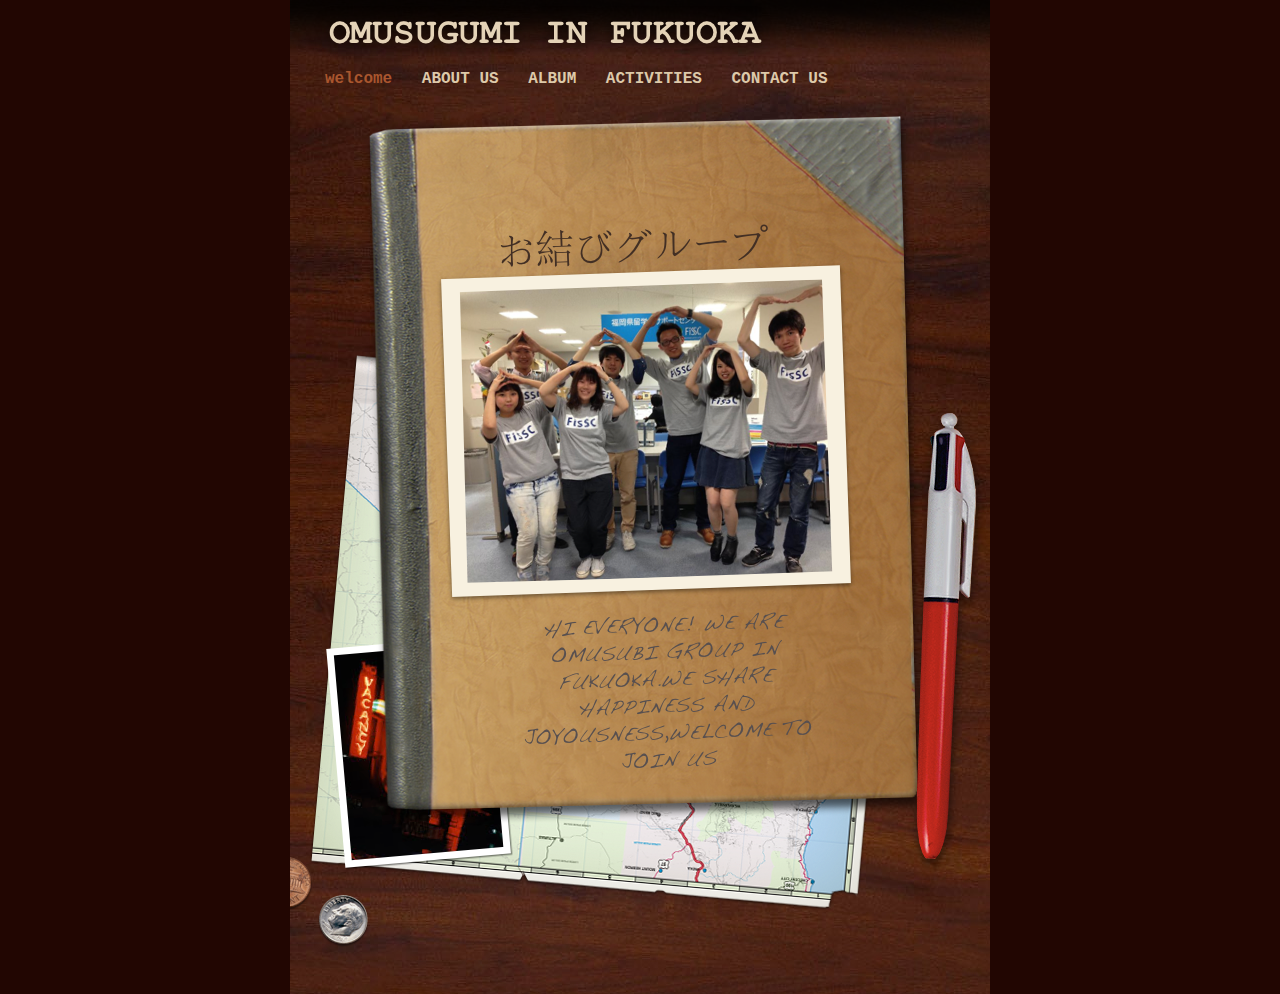
==== index.html @ 711dc13d "-" ====
<?xml version="1.0" encoding="UTF-8"?><!DOCTYPE html PUBLIC "-//W3C//DTD XHTML 1.0 Transitional//EN" "http://www.w3.org/TR/xhtml1/DTD/xhtml1-transitional.dtd"><html xmlns="http://www.w3.org/1999/xhtml"><head><title></title><meta http-equiv="refresh" content="0;url= welcome.html" /></head><body></body></html>
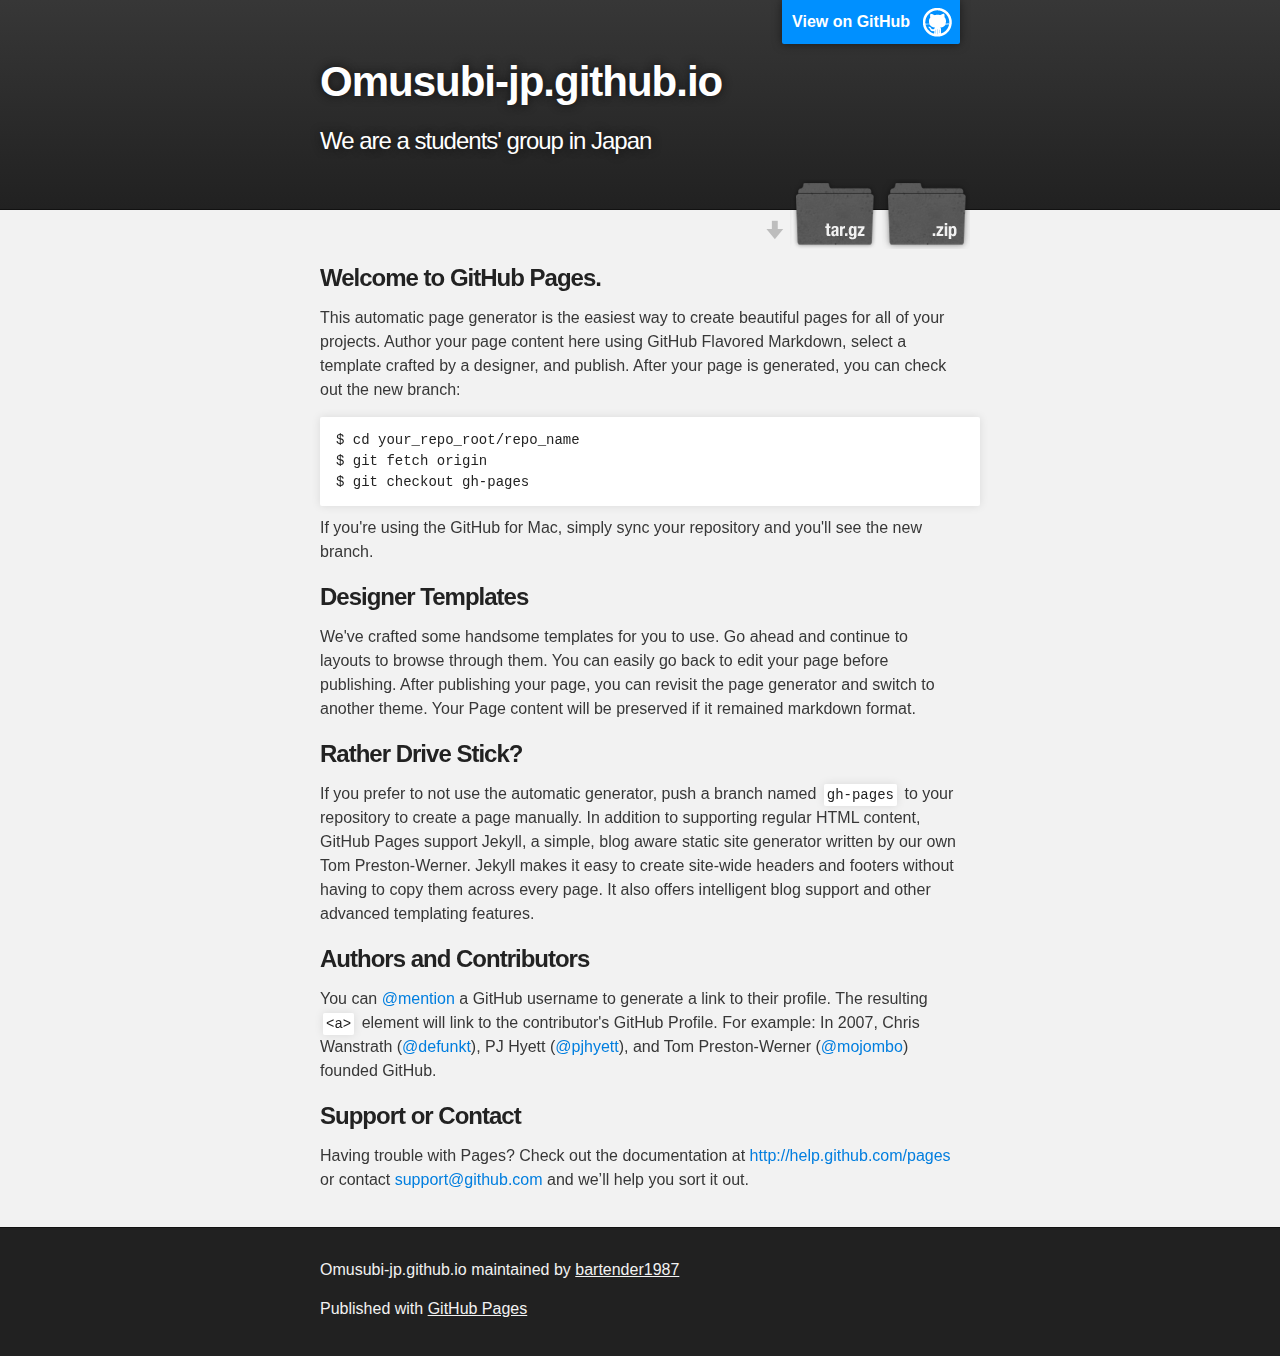
==== commit 45797d6f: "Create gh-pages branch via GitHub" ====
--- a/index.html
+++ b/index.html
@@ -1 +1,79 @@
-<?xml version="1.0" encoding="UTF-8"?><!DOCTYPE html PUBLIC "-//W3C//DTD XHTML 1.0 Transitional//EN" "http://www.w3.org/TR/xhtml1/DTD/xhtml1-transitional.dtd"><html xmlns="http://www.w3.org/1999/xhtml"><head><title></title><meta http-equiv="refresh" content="0;url= welcome.html" /></head><body></body></html>+<!DOCTYPE html>
+<html>
+
+  <head>
+    <meta charset='utf-8' />
+    <meta http-equiv="X-UA-Compatible" content="chrome=1" />
+    <meta name="description" content="Omusubi-jp.github.io : We are a students&#39; group in Japan" />
+
+    <link rel="stylesheet" type="text/css" media="screen" href="stylesheets/stylesheet.css">
+
+    <title>Omusubi-jp.github.io</title>
+  </head>
+
+  <body>
+
+    <!-- HEADER -->
+    <div id="header_wrap" class="outer">
+        <header class="inner">
+          <a id="forkme_banner" href="https://github.com/bartender1987/omusubi-jp.github.io">View on GitHub</a>
+
+          <h1 id="project_title">Omusubi-jp.github.io</h1>
+          <h2 id="project_tagline">We are a students&#39; group in Japan</h2>
+
+            <section id="downloads">
+              <a class="zip_download_link" href="https://github.com/bartender1987/omusubi-jp.github.io/zipball/master">Download this project as a .zip file</a>
+              <a class="tar_download_link" href="https://github.com/bartender1987/omusubi-jp.github.io/tarball/master">Download this project as a tar.gz file</a>
+            </section>
+        </header>
+    </div>
+
+    <!-- MAIN CONTENT -->
+    <div id="main_content_wrap" class="outer">
+      <section id="main_content" class="inner">
+        <h3>
+<a name="welcome-to-github-pages" class="anchor" href="#welcome-to-github-pages"><span class="octicon octicon-link"></span></a>Welcome to GitHub Pages.</h3>
+
+<p>This automatic page generator is the easiest way to create beautiful pages for all of your projects. Author your page content here using GitHub Flavored Markdown, select a template crafted by a designer, and publish. After your page is generated, you can check out the new branch:</p>
+
+<pre><code>$ cd your_repo_root/repo_name
+$ git fetch origin
+$ git checkout gh-pages
+</code></pre>
+
+<p>If you're using the GitHub for Mac, simply sync your repository and you'll see the new branch.</p>
+
+<h3>
+<a name="designer-templates" class="anchor" href="#designer-templates"><span class="octicon octicon-link"></span></a>Designer Templates</h3>
+
+<p>We've crafted some handsome templates for you to use. Go ahead and continue to layouts to browse through them. You can easily go back to edit your page before publishing. After publishing your page, you can revisit the page generator and switch to another theme. Your Page content will be preserved if it remained markdown format.</p>
+
+<h3>
+<a name="rather-drive-stick" class="anchor" href="#rather-drive-stick"><span class="octicon octicon-link"></span></a>Rather Drive Stick?</h3>
+
+<p>If you prefer to not use the automatic generator, push a branch named <code>gh-pages</code> to your repository to create a page manually. In addition to supporting regular HTML content, GitHub Pages support Jekyll, a simple, blog aware static site generator written by our own Tom Preston-Werner. Jekyll makes it easy to create site-wide headers and footers without having to copy them across every page. It also offers intelligent blog support and other advanced templating features.</p>
+
+<h3>
+<a name="authors-and-contributors" class="anchor" href="#authors-and-contributors"><span class="octicon octicon-link"></span></a>Authors and Contributors</h3>
+
+<p>You can <a href="https://github.com/blog/821" class="user-mention">@mention</a> a GitHub username to generate a link to their profile. The resulting <code>&lt;a&gt;</code> element will link to the contributor's GitHub Profile. For example: In 2007, Chris Wanstrath (<a href="https://github.com/defunkt" class="user-mention">@defunkt</a>), PJ Hyett (<a href="https://github.com/pjhyett" class="user-mention">@pjhyett</a>), and Tom Preston-Werner (<a href="https://github.com/mojombo" class="user-mention">@mojombo</a>) founded GitHub.</p>
+
+<h3>
+<a name="support-or-contact" class="anchor" href="#support-or-contact"><span class="octicon octicon-link"></span></a>Support or Contact</h3>
+
+<p>Having trouble with Pages? Check out the documentation at <a href="http://help.github.com/pages">http://help.github.com/pages</a> or contact <a href="mailto:support@github.com">support@github.com</a> and we’ll help you sort it out.</p>
+      </section>
+    </div>
+
+    <!-- FOOTER  -->
+    <div id="footer_wrap" class="outer">
+      <footer class="inner">
+        <p class="copyright">Omusubi-jp.github.io maintained by <a href="https://github.com/bartender1987">bartender1987</a></p>
+        <p>Published with <a href="http://pages.github.com">GitHub Pages</a></p>
+      </footer>
+    </div>
+
+    
+
+  </body>
+</html>
--- a/stylesheets/stylesheet.css
+++ b/stylesheets/stylesheet.css
@@ -0,0 +1,423 @@
+/*******************************************************************************
+Slate Theme for GitHub Pages
+by Jason Costello, @jsncostello
+*******************************************************************************/
+
+@import url(pygment_trac.css);
+
+/*******************************************************************************
+MeyerWeb Reset
+*******************************************************************************/
+
+html, body, div, span, applet, object, iframe,
+h1, h2, h3, h4, h5, h6, p, blockquote, pre,
+a, abbr, acronym, address, big, cite, code,
+del, dfn, em, img, ins, kbd, q, s, samp,
+small, strike, strong, sub, sup, tt, var,
+b, u, i, center,
+dl, dt, dd, ol, ul, li,
+fieldset, form, label, legend,
+table, caption, tbody, tfoot, thead, tr, th, td,
+article, aside, canvas, details, embed,
+figure, figcaption, footer, header, hgroup,
+menu, nav, output, ruby, section, summary,
+time, mark, audio, video {
+  margin: 0;
+  padding: 0;
+  border: 0;
+  font: inherit;
+  vertical-align: baseline;
+}
+
+/* HTML5 display-role reset for older browsers */
+article, aside, details, figcaption, figure,
+footer, header, hgroup, menu, nav, section {
+  display: block;
+}
+
+ol, ul {
+  list-style: none;
+}
+
+table {
+  border-collapse: collapse;
+  border-spacing: 0;
+}
+
+/*******************************************************************************
+Theme Styles
+*******************************************************************************/
+
+body {
+  box-sizing: border-box;
+  color:#373737;
+  background: #212121;
+  font-size: 16px;
+  font-family: 'Myriad Pro', Calibri, Helvetica, Arial, sans-serif;
+  line-height: 1.5;
+  -webkit-font-smoothing: antialiased;
+}
+
+h1, h2, h3, h4, h5, h6 {
+  margin: 10px 0;
+  font-weight: 700;
+  color:#222222;
+  font-family: 'Lucida Grande', 'Calibri', Helvetica, Arial, sans-serif;
+  letter-spacing: -1px;
+}
+
+h1 {
+  font-size: 36px;
+  font-weight: 700;
+}
+
+h2 {
+  padding-bottom: 10px;
+  font-size: 32px;
+  background: url('../images/bg_hr.png') repeat-x bottom;
+}
+
+h3 {
+  font-size: 24px;
+}
+
+h4 {
+  font-size: 21px;
+}
+
+h5 {
+  font-size: 18px;
+}
+
+h6 {
+  font-size: 16px;
+}
+
+p {
+  margin: 10px 0 15px 0;
+}
+
+footer p {
+  color: #f2f2f2;
+}
+
+a {
+  text-decoration: none;
+  color: #007edf;
+  text-shadow: none;
+
+  transition: color 0.5s ease;
+  transition: text-shadow 0.5s ease;
+  -webkit-transition: color 0.5s ease;
+  -webkit-transition: text-shadow 0.5s ease;
+  -moz-transition: color 0.5s ease;
+  -moz-transition: text-shadow 0.5s ease;
+  -o-transition: color 0.5s ease;
+  -o-transition: text-shadow 0.5s ease;
+  -ms-transition: color 0.5s ease;
+  -ms-transition: text-shadow 0.5s ease;
+}
+
+a:hover, a:focus {text-decoration: underline;}
+
+footer a {
+  color: #F2F2F2;
+  text-decoration: underline;
+}
+
+em {
+  font-style: italic;
+}
+
+strong {
+  font-weight: bold;
+}
+
+img {
+  position: relative;
+  margin: 0 auto;
+  max-width: 739px;
+  padding: 5px;
+  margin: 10px 0 10px 0;
+  border: 1px solid #ebebeb;
+
+  box-shadow: 0 0 5px #ebebeb;
+  -webkit-box-shadow: 0 0 5px #ebebeb;
+  -moz-box-shadow: 0 0 5px #ebebeb;
+  -o-box-shadow: 0 0 5px #ebebeb;
+  -ms-box-shadow: 0 0 5px #ebebeb;
+}
+
+p img {
+  display: inline;
+  margin: 0;
+  padding: 0;
+  vertical-align: middle;
+  text-align: center;
+  border: none;
+}
+
+pre, code {
+  width: 100%;
+  color: #222;
+  background-color: #fff;
+
+  font-family: Monaco, "Bitstream Vera Sans Mono", "Lucida Console", Terminal, monospace;
+  font-size: 14px;
+
+  border-radius: 2px;
+  -moz-border-radius: 2px;
+  -webkit-border-radius: 2px;
+}
+
+pre {
+  width: 100%;
+  padding: 10px;
+  box-shadow: 0 0 10px rgba(0,0,0,.1);
+  overflow: auto;
+}
+
+code {
+  padding: 3px;
+  margin: 0 3px;
+  box-shadow: 0 0 10px rgba(0,0,0,.1);
+}
+
+pre code {
+  display: block;
+  box-shadow: none;
+}
+
+blockquote {
+  color: #666;
+  margin-bottom: 20px;
+  padding: 0 0 0 20px;
+  border-left: 3px solid #bbb;
+}
+
+
+ul, ol, dl {
+  margin-bottom: 15px
+}
+
+ul {
+  list-style: inside;
+  padding-left: 20px;
+}
+
+ol {
+  list-style: decimal inside;
+  padding-left: 20px;
+}
+
+dl dt {
+  font-weight: bold;
+}
+
+dl dd {
+  padding-left: 20px;
+  font-style: italic;
+}
+
+dl p {
+  padding-left: 20px;
+  font-style: italic;
+}
+
+hr {
+  height: 1px;
+  margin-bottom: 5px;
+  border: none;
+  background: url('../images/bg_hr.png') repeat-x center;
+}
+
+table {
+  border: 1px solid #373737;
+  margin-bottom: 20px;
+  text-align: left;
+ }
+
+th {
+  font-family: 'Lucida Grande', 'Helvetica Neue', Helvetica, Arial, sans-serif;
+  padding: 10px;
+  background: #373737;
+  color: #fff;
+ }
+
+td {
+  padding: 10px;
+  border: 1px solid #373737;
+ }
+
+form {
+  background: #f2f2f2;
+  padding: 20px;
+}
+
+/*******************************************************************************
+Full-Width Styles
+*******************************************************************************/
+
+.outer {
+  width: 100%;
+}
+
+.inner {
+  position: relative;
+  max-width: 640px;
+  padding: 20px 10px;
+  margin: 0 auto;
+}
+
+#forkme_banner {
+  display: block;
+  position: absolute;
+  top:0;
+  right: 10px;
+  z-index: 10;
+  padding: 10px 50px 10px 10px;
+  color: #fff;
+  background: url('../images/blacktocat.png') #0090ff no-repeat 95% 50%;
+  font-weight: 700;
+  box-shadow: 0 0 10px rgba(0,0,0,.5);
+  border-bottom-left-radius: 2px;
+  border-bottom-right-radius: 2px;
+}
+
+#header_wrap {
+  background: #212121;
+  background: -moz-linear-gradient(top, #373737, #212121);
+  background: -webkit-linear-gradient(top, #373737, #212121);
+  background: -ms-linear-gradient(top, #373737, #212121);
+  background: -o-linear-gradient(top, #373737, #212121);
+  background: linear-gradient(top, #373737, #212121);
+}
+
+#header_wrap .inner {
+  padding: 50px 10px 30px 10px;
+}
+
+#project_title {
+  margin: 0;
+  color: #fff;
+  font-size: 42px;
+  font-weight: 700;
+  text-shadow: #111 0px 0px 10px;
+}
+
+#project_tagline {
+  color: #fff;
+  font-size: 24px;
+  font-weight: 300;
+  background: none;
+  text-shadow: #111 0px 0px 10px;
+}
+
+#downloads {
+  position: absolute;
+  width: 210px;
+  z-index: 10;
+  bottom: -40px;
+  right: 0;
+  height: 70px;
+  background: url('../images/icon_download.png') no-repeat 0% 90%;
+}
+
+.zip_download_link {
+  display: block;
+  float: right;
+  width: 90px;
+  height:70px;
+  text-indent: -5000px;
+  overflow: hidden;
+  background: url(../images/sprite_download.png) no-repeat bottom left;
+}
+
+.tar_download_link {
+  display: block;
+  float: right;
+  width: 90px;
+  height:70px;
+  text-indent: -5000px;
+  overflow: hidden;
+  background: url(../images/sprite_download.png) no-repeat bottom right;
+  margin-left: 10px;
+}
+
+.zip_download_link:hover {
+  background: url(../images/sprite_download.png) no-repeat top left;
+}
+
+.tar_download_link:hover {
+  background: url(../images/sprite_download.png) no-repeat top right;
+}
+
+#main_content_wrap {
+  background: #f2f2f2;
+  border-top: 1px solid #111;
+  border-bottom: 1px solid #111;
+}
+
+#main_content {
+  padding-top: 40px;
+}
+
+#footer_wrap {
+  background: #212121;
+}
+
+
+
+/*******************************************************************************
+Small Device Styles
+*******************************************************************************/
+
+@media screen and (max-width: 480px) {
+  body {
+    font-size:14px;
+  }
+
+  #downloads {
+    display: none;
+  }
+
+  .inner {
+    min-width: 320px;
+    max-width: 480px;
+  }
+
+  #project_title {
+  font-size: 32px;
+  }
+
+  h1 {
+    font-size: 28px;
+  }
+
+  h2 {
+    font-size: 24px;
+  }
+
+  h3 {
+    font-size: 21px;
+  }
+
+  h4 {
+    font-size: 18px;
+  }
+
+  h5 {
+    font-size: 14px;
+  }
+
+  h6 {
+    font-size: 12px;
+  }
+
+  code, pre {
+    min-width: 320px;
+    max-width: 480px;
+    font-size: 11px;
+  }
+
+}
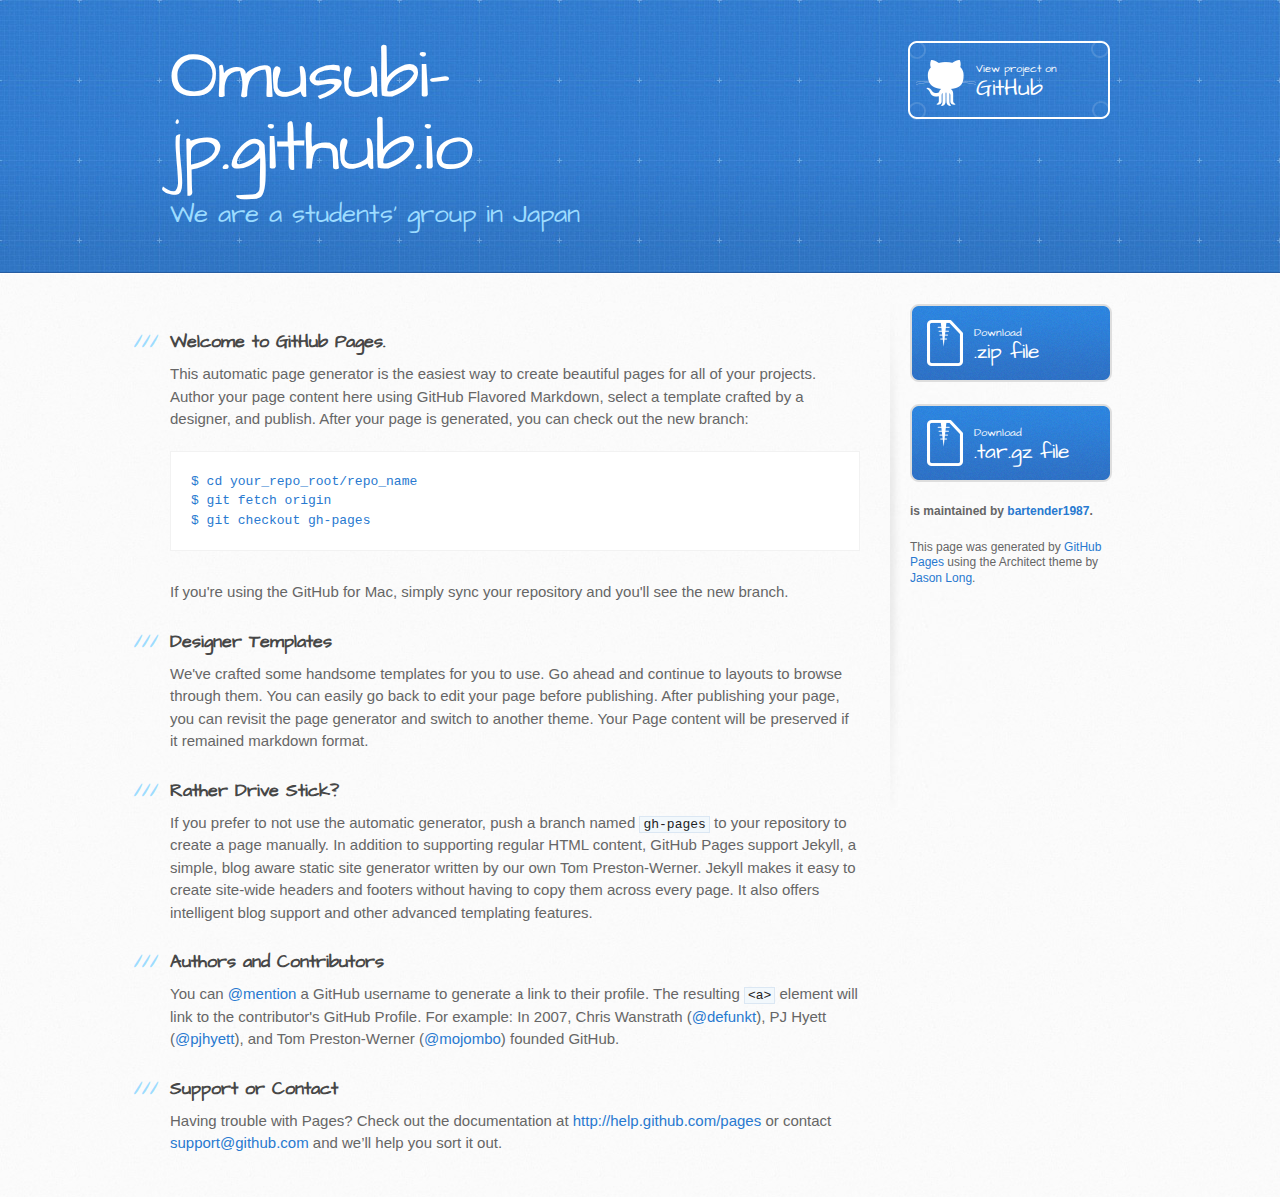
==== commit 00b7c59b: "Create gh-pages branch via GitHub" ====
--- a/index.html
+++ b/index.html
@@ -1,37 +1,34 @@
 <!DOCTYPE html>
 <html>
+  <head>
+    <meta charset='utf-8'>
+    <meta http-equiv="X-UA-Compatible" content="chrome=1">
+    <meta name="viewport" content="width=device-width, initial-scale=1, maximum-scale=1">
+    <link href='https://fonts.googleapis.com/css?family=Architects+Daughter' rel='stylesheet' type='text/css'>
+    <link rel="stylesheet" type="text/css" href="stylesheets/stylesheet.css" media="screen" />
+    <link rel="stylesheet" type="text/css" href="stylesheets/pygment_trac.css" media="screen" />
+    <link rel="stylesheet" type="text/css" href="stylesheets/print.css" media="print" />
 
-  <head>
-    <meta charset='utf-8' />
-    <meta http-equiv="X-UA-Compatible" content="chrome=1" />
-    <meta name="description" content="Omusubi-jp.github.io : We are a students&#39; group in Japan" />
+    <!--[if lt IE 9]>
+    <script src="//html5shiv.googlecode.com/svn/trunk/html5.js"></script>
+    <![endif]-->
 
-    <link rel="stylesheet" type="text/css" media="screen" href="stylesheets/stylesheet.css">
-
-    <title>Omusubi-jp.github.io</title>
+    <title>Omusubi-jp.github.io by bartender1987</title>
   </head>
 
   <body>
+    <header>
+      <div class="inner">
+        <h1>Omusubi-jp.github.io</h1>
+        <h2>We are a students&#39; group in Japan</h2>
+        <a href="https://github.com/bartender1987/omusubi-jp.github.io" class="button"><small>View project on</small>GitHub</a>
+      </div>
+    </header>
 
-    <!-- HEADER -->
-    <div id="header_wrap" class="outer">
-        <header class="inner">
-          <a id="forkme_banner" href="https://github.com/bartender1987/omusubi-jp.github.io">View on GitHub</a>
-
-          <h1 id="project_title">Omusubi-jp.github.io</h1>
-          <h2 id="project_tagline">We are a students&#39; group in Japan</h2>
-
-            <section id="downloads">
-              <a class="zip_download_link" href="https://github.com/bartender1987/omusubi-jp.github.io/zipball/master">Download this project as a .zip file</a>
-              <a class="tar_download_link" href="https://github.com/bartender1987/omusubi-jp.github.io/tarball/master">Download this project as a tar.gz file</a>
-            </section>
-        </header>
-    </div>
-
-    <!-- MAIN CONTENT -->
-    <div id="main_content_wrap" class="outer">
-      <section id="main_content" class="inner">
-        <h3>
+    <div id="content-wrapper">
+      <div class="inner clearfix">
+        <section id="main-content">
+          <h3>
 <a name="welcome-to-github-pages" class="anchor" href="#welcome-to-github-pages"><span class="octicon octicon-link"></span></a>Welcome to GitHub Pages.</h3>
 
 <p>This automatic page generator is the easiest way to create beautiful pages for all of your projects. Author your page content here using GitHub Flavored Markdown, select a template crafted by a designer, and publish. After your page is generated, you can check out the new branch:</p>
@@ -62,18 +59,25 @@
 <a name="support-or-contact" class="anchor" href="#support-or-contact"><span class="octicon octicon-link"></span></a>Support or Contact</h3>
 
 <p>Having trouble with Pages? Check out the documentation at <a href="http://help.github.com/pages">http://help.github.com/pages</a> or contact <a href="mailto:support@github.com">support@github.com</a> and we’ll help you sort it out.</p>
-      </section>
+        </section>
+
+        <aside id="sidebar">
+          <a href="https://github.com/bartender1987/omusubi-jp.github.io/zipball/master" class="button">
+            <small>Download</small>
+            .zip file
+          </a>
+          <a href="https://github.com/bartender1987/omusubi-jp.github.io/tarball/master" class="button">
+            <small>Download</small>
+            .tar.gz file
+          </a>
+
+          <p class="repo-owner"><a href="https://github.com/bartender1987/omusubi-jp.github.io"></a> is maintained by <a href="https://github.com/bartender1987">bartender1987</a>.</p>
+
+          <p>This page was generated by <a href="https://pages.github.com">GitHub Pages</a> using the Architect theme by <a href="https://twitter.com/jasonlong">Jason Long</a>.</p>
+        </aside>
+      </div>
     </div>
 
-    <!-- FOOTER  -->
-    <div id="footer_wrap" class="outer">
-      <footer class="inner">
-        <p class="copyright">Omusubi-jp.github.io maintained by <a href="https://github.com/bartender1987">bartender1987</a></p>
-        <p>Published with <a href="http://pages.github.com">GitHub Pages</a></p>
-      </footer>
-    </div>
-
-    
-
+  
   </body>
-</html>
+</html>--- a/stylesheets/stylesheet.css
+++ b/stylesheets/stylesheet.css
@@ -1,14 +1,7 @@
-/*******************************************************************************
-Slate Theme for GitHub Pages
-by Jason Costello, @jsncostello
-*******************************************************************************/
-
-@import url(pygment_trac.css);
-
-/*******************************************************************************
-MeyerWeb Reset
-*******************************************************************************/
-
+/* http://meyerweb.com/eric/tools/css/reset/ 
+   v2.0 | 20110126
+   License: none (public domain)
+*/
 html, body, div, span, applet, object, iframe,
 h1, h2, h3, h4, h5, h6, p, blockquote, pre,
 a, abbr, acronym, address, big, cite, code,
@@ -18,406 +11,469 @@
 dl, dt, dd, ol, ul, li,
 fieldset, form, label, legend,
 table, caption, tbody, tfoot, thead, tr, th, td,
-article, aside, canvas, details, embed,
-figure, figcaption, footer, header, hgroup,
+article, aside, canvas, details, embed, 
+figure, figcaption, footer, header, hgroup, 
 menu, nav, output, ruby, section, summary,
 time, mark, audio, video {
-  margin: 0;
+	margin: 0;
+	padding: 0;
+	border: 0;
+	font-size: 100%;
+	font: inherit;
+	vertical-align: baseline;
+}
+/* HTML5 display-role reset for older browsers */
+article, aside, details, figcaption, figure, 
+footer, header, hgroup, menu, nav, section {
+	display: block;
+}
+body {
+	line-height: 1;
+}
+ol, ul {
+	list-style: none;
+}
+blockquote, q {
+	quotes: none;
+}
+blockquote:before, blockquote:after,
+q:before, q:after {
+	content: '';
+	content: none;
+}
+table {
+	border-collapse: collapse;
+	border-spacing: 0;
+}
+
+/* LAYOUT STYLES */
+body {
+  font-size: 15px;
+  line-height: 1.5; 
+  background: #fafafa url(../images/body-bg.jpg) 0 0 repeat;
+  font-family: 'Helvetica Neue', Helvetica, Arial, serif;
+  font-weight: 400;
+  color: #666;
+}
+
+a {
+  color: #2879d0;
+}
+a:hover {
+  color: #2268b2;
+}
+
+header {
+  padding-top: 40px;
+  padding-bottom: 40px;
+  font-family: 'Architects Daughter', 'Helvetica Neue', Helvetica, Arial, serif; 
+  background: #2e7bcf url(../images/header-bg.jpg) 0 0 repeat-x;
+  border-bottom: solid 1px #275da1;
+}
+
+header h1 {
+  letter-spacing: -1px;
+  font-size: 72px;
+  color: #fff;
+  line-height: 1;
+  margin-bottom: 0.2em;
+  width: 540px;
+}
+
+header h2 {
+  font-size: 26px;
+  color: #9ddcff;
+  font-weight: normal;
+  line-height: 1.3;
+  width: 540px;
+  letter-spacing: 0;
+}
+
+.inner {
+  position: relative;
+  width: 940px;
+  margin: 0 auto;
+}
+
+#content-wrapper {
+  border-top: solid 1px #fff;
+  padding-top: 30px;
+}
+
+#main-content {
+  width: 690px;
+  float: left;
+}
+
+#main-content img {
+  max-width: 100%;
+}
+
+aside#sidebar {
+  width: 200px;
+  padding-left: 20px;
+  min-height: 504px;
+  float: right;
+  background: transparent url(../images/sidebar-bg.jpg) 0 0 no-repeat;
+  font-size: 12px;
+  line-height: 1.3;
+}
+
+aside#sidebar p.repo-owner,
+aside#sidebar p.repo-owner a {
+  font-weight: bold;
+}
+
+#downloads {
+  margin-bottom: 40px;
+}
+
+a.button {
+  width: 134px;
+  height: 58px;
+  line-height: 1.2;
+  font-size: 23px;
+  color: #fff;
+  padding-left: 68px;
+  padding-top: 22px;
+  font-family: 'Architects Daughter', 'Helvetica Neue', Helvetica, Arial, serif; 
+}
+a.button small {
+  display: block;
+  font-size: 11px;
+}
+header a.button {
+  position: absolute;
+  right: 0;
+  top: 0;
+  background: transparent url(../images/github-button.png) 0 0 no-repeat;
+}
+aside a.button {
+  width: 138px;
+  padding-left: 64px;
+  display: block;
+  background: transparent url(../images/download-button.png) 0 0 no-repeat;
+  margin-bottom: 20px;
+  font-size: 21px;
+}
+
+code, pre {
+  font-family: Monaco, "Bitstream Vera Sans Mono", "Lucida Console", Terminal, monospace;
+  color: #222;
+  margin-bottom: 30px;
+  font-size: 13px;
+}
+
+code {
+  background-color: #f2f8fc;
+  border: solid 1px #dbe7f3;
+  padding: 0 3px;
+}
+
+pre {
+  padding: 20px;
+  background: #fff;
+  text-shadow: none;
+  overflow: auto;
+  border: solid 1px #f2f2f2;
+}
+pre code {
+  color: #2879d0;
+  background-color: #fff;
+  border: none;
   padding: 0;
-  border: 0;
-  font: inherit;
-  vertical-align: baseline;
-}
-
-/* HTML5 display-role reset for older browsers */
-article, aside, details, figcaption, figure,
-footer, header, hgroup, menu, nav, section {
-  display: block;
-}
-
-ol, ul {
-  list-style: none;
-}
-
-table {
-  border-collapse: collapse;
-  border-spacing: 0;
-}
-
-/*******************************************************************************
-Theme Styles
-*******************************************************************************/
-
-body {
-  box-sizing: border-box;
-  color:#373737;
-  background: #212121;
-  font-size: 16px;
-  font-family: 'Myriad Pro', Calibri, Helvetica, Arial, sans-serif;
-  line-height: 1.5;
-  -webkit-font-smoothing: antialiased;
-}
-
-h1, h2, h3, h4, h5, h6 {
-  margin: 10px 0;
-  font-weight: 700;
-  color:#222222;
-  font-family: 'Lucida Grande', 'Calibri', Helvetica, Arial, sans-serif;
-  letter-spacing: -1px;
-}
-
-h1 {
-  font-size: 36px;
-  font-weight: 700;
-}
-
-h2 {
-  padding-bottom: 10px;
-  font-size: 32px;
-  background: url('../images/bg_hr.png') repeat-x bottom;
-}
-
-h3 {
-  font-size: 24px;
-}
-
-h4 {
-  font-size: 21px;
-}
-
-h5 {
-  font-size: 18px;
-}
-
-h6 {
-  font-size: 16px;
-}
-
-p {
-  margin: 10px 0 15px 0;
-}
-
-footer p {
-  color: #f2f2f2;
-}
-
-a {
-  text-decoration: none;
-  color: #007edf;
-  text-shadow: none;
-
-  transition: color 0.5s ease;
-  transition: text-shadow 0.5s ease;
-  -webkit-transition: color 0.5s ease;
-  -webkit-transition: text-shadow 0.5s ease;
-  -moz-transition: color 0.5s ease;
-  -moz-transition: text-shadow 0.5s ease;
-  -o-transition: color 0.5s ease;
-  -o-transition: text-shadow 0.5s ease;
-  -ms-transition: color 0.5s ease;
-  -ms-transition: text-shadow 0.5s ease;
-}
-
-a:hover, a:focus {text-decoration: underline;}
-
-footer a {
-  color: #F2F2F2;
-  text-decoration: underline;
-}
-
-em {
-  font-style: italic;
-}
-
-strong {
-  font-weight: bold;
-}
-
-img {
-  position: relative;
-  margin: 0 auto;
-  max-width: 739px;
-  padding: 5px;
-  margin: 10px 0 10px 0;
-  border: 1px solid #ebebeb;
-
-  box-shadow: 0 0 5px #ebebeb;
-  -webkit-box-shadow: 0 0 5px #ebebeb;
-  -moz-box-shadow: 0 0 5px #ebebeb;
-  -o-box-shadow: 0 0 5px #ebebeb;
-  -ms-box-shadow: 0 0 5px #ebebeb;
-}
-
-p img {
-  display: inline;
-  margin: 0;
-  padding: 0;
-  vertical-align: middle;
-  text-align: center;
-  border: none;
-}
-
-pre, code {
-  width: 100%;
-  color: #222;
-  background-color: #fff;
-
-  font-family: Monaco, "Bitstream Vera Sans Mono", "Lucida Console", Terminal, monospace;
-  font-size: 14px;
-
-  border-radius: 2px;
-  -moz-border-radius: 2px;
-  -webkit-border-radius: 2px;
-}
-
-pre {
-  width: 100%;
-  padding: 10px;
-  box-shadow: 0 0 10px rgba(0,0,0,.1);
-  overflow: auto;
-}
-
-code {
-  padding: 3px;
-  margin: 0 3px;
-  box-shadow: 0 0 10px rgba(0,0,0,.1);
-}
-
-pre code {
-  display: block;
-  box-shadow: none;
-}
-
-blockquote {
-  color: #666;
+}
+
+ul, ol, dl {
   margin-bottom: 20px;
-  padding: 0 0 0 20px;
-  border-left: 3px solid #bbb;
-}
-
-
-ul, ol, dl {
-  margin-bottom: 15px
-}
-
-ul {
-  list-style: inside;
-  padding-left: 20px;
-}
-
-ol {
-  list-style: decimal inside;
-  padding-left: 20px;
-}
-
-dl dt {
-  font-weight: bold;
-}
-
-dl dd {
-  padding-left: 20px;
-  font-style: italic;
-}
-
-dl p {
-  padding-left: 20px;
-  font-style: italic;
-}
+}
+
+
+/* COMMON STYLES */
 
 hr {
   height: 1px;
-  margin-bottom: 5px;
+  line-height: 1px;
+  margin-top: 1em;
+  padding-bottom: 1em;
   border: none;
-  background: url('../images/bg_hr.png') repeat-x center;
+  background: transparent url('../images/hr.png') 0 0 no-repeat;
 }
 
 table {
-  border: 1px solid #373737;
-  margin-bottom: 20px;
-  text-align: left;
- }
+  width: 100%;
+  border: 1px solid #ebebeb;
+}
 
 th {
-  font-family: 'Lucida Grande', 'Helvetica Neue', Helvetica, Arial, sans-serif;
-  padding: 10px;
-  background: #373737;
-  color: #fff;
- }
+  font-weight: 500;
+}
 
 td {
-  padding: 10px;
-  border: 1px solid #373737;
- }
+  border: 1px solid #ebebeb;
+  text-align: center; 
+  font-weight: 300;
+}
 
 form {
   background: #f2f2f2;
   padding: 20px;
-}
-
-/*******************************************************************************
-Full-Width Styles
-*******************************************************************************/
-
-.outer {
-  width: 100%;
-}
-
-.inner {
-  position: relative;
-  max-width: 640px;
-  padding: 20px 10px;
-  margin: 0 auto;
-}
-
-#forkme_banner {
+  
+}
+
+
+/* GENERAL ELEMENT TYPE STYLES */
+
+#main-content h1 {
+  font-family: 'Architects Daughter', 'Helvetica Neue', Helvetica, Arial, serif; 
+  font-size: 2.8em;
+  letter-spacing: -1px;
+  color: #474747;
+} 
+
+#main-content h1:before {
+  content: "/";
+  color: #9ddcff;
+  padding-right: 0.3em;
+  margin-left: -0.9em;
+}
+
+#main-content h2 {
+  font-family: 'Architects Daughter', 'Helvetica Neue', Helvetica, Arial, serif; 
+  font-size: 22px;
+  font-weight: bold;
+  margin-bottom: 8px;
+  color: #474747;
+} 
+#main-content h2:before {
+  content: "//";
+  color: #9ddcff;
+  padding-right: 0.3em;
+  margin-left: -1.5em;
+}
+
+#main-content h3 {
+  font-family: 'Architects Daughter', 'Helvetica Neue', Helvetica, Arial, serif; 
+  font-size: 18px;
+  font-weight: bold;
+  margin-top: 24px;
+  margin-bottom: 8px;
+  color: #474747;
+} 
+ 
+#main-content h3:before {
+  content: "///";
+  color: #9ddcff;
+  padding-right: 0.3em;
+  margin-left: -2em;
+}
+
+#main-content h4 {
+  font-family: 'Architects Daughter', 'Helvetica Neue', Helvetica, Arial, serif; 
+  font-size: 15px;
+  font-weight: bold;
+  color: #474747;
+} 
+
+h4:before {
+  content: "////";
+  color: #9ddcff;
+  padding-right: 0.3em;
+  margin-left: -2.8em;
+}
+
+#main-content h5 {
+  font-family: 'Architects Daughter', 'Helvetica Neue', Helvetica, Arial, serif; 
+  font-size: 14px;
+  color: #474747;
+} 
+h5:before {
+  content: "/////";
+  color: #9ddcff;
+  padding-right: 0.3em;
+  margin-left: -3.2em;
+}
+
+#main-content h6 {
+  font-family: 'Architects Daughter', 'Helvetica Neue', Helvetica, Arial, serif; 
+  font-size: .8em;
+  color: #474747;
+} 
+h6:before {
+  content: "//////";
+  color: #9ddcff;
+  padding-right: 0.3em;
+  margin-left: -3.7em;
+}
+
+p {
+  margin-bottom: 20px;
+}
+ 
+a {
+  text-decoration: none;
+}
+
+p a {
+  font-weight: 400;
+}
+
+blockquote {
+  font-size: 1.6em;
+  border-left: 10px solid #e9e9e9;
+  margin-bottom: 20px;
+  padding: 0 0 0 30px;
+}
+
+ul {
+  list-style: disc inside;
+  padding-left: 20px;
+}
+
+ol {
+  list-style: decimal inside;
+  padding-left: 3px;
+}
+
+dl dd {
+  font-style: italic;
+  font-weight: 100;
+}
+
+footer {
+  background: transparent url('../images/hr.png') 0 0 no-repeat;
+  margin-top: 40px;
+  padding-top: 20px;
+  padding-bottom: 30px;
+  font-size: 13px;
+  color: #aaa;
+}
+
+footer a {
+  color: #666;
+}
+footer a:hover {
+  color: #444;
+}
+
+/* MISC */
+.clearfix:after {
+  clear: both;
+  content: '.';
   display: block;
-  position: absolute;
-  top:0;
-  right: 10px;
-  z-index: 10;
-  padding: 10px 50px 10px 10px;
-  color: #fff;
-  background: url('../images/blacktocat.png') #0090ff no-repeat 95% 50%;
-  font-weight: 700;
-  box-shadow: 0 0 10px rgba(0,0,0,.5);
-  border-bottom-left-radius: 2px;
-  border-bottom-right-radius: 2px;
-}
-
-#header_wrap {
-  background: #212121;
-  background: -moz-linear-gradient(top, #373737, #212121);
-  background: -webkit-linear-gradient(top, #373737, #212121);
-  background: -ms-linear-gradient(top, #373737, #212121);
-  background: -o-linear-gradient(top, #373737, #212121);
-  background: linear-gradient(top, #373737, #212121);
-}
-
-#header_wrap .inner {
-  padding: 50px 10px 30px 10px;
-}
-
-#project_title {
-  margin: 0;
-  color: #fff;
-  font-size: 42px;
-  font-weight: 700;
-  text-shadow: #111 0px 0px 10px;
-}
-
-#project_tagline {
-  color: #fff;
-  font-size: 24px;
-  font-weight: 300;
-  background: none;
-  text-shadow: #111 0px 0px 10px;
-}
-
-#downloads {
-  position: absolute;
-  width: 210px;
-  z-index: 10;
-  bottom: -40px;
-  right: 0;
-  height: 70px;
-  background: url('../images/icon_download.png') no-repeat 0% 90%;
-}
-
-.zip_download_link {
-  display: block;
-  float: right;
-  width: 90px;
-  height:70px;
-  text-indent: -5000px;
-  overflow: hidden;
-  background: url(../images/sprite_download.png) no-repeat bottom left;
-}
-
-.tar_download_link {
-  display: block;
-  float: right;
-  width: 90px;
-  height:70px;
-  text-indent: -5000px;
-  overflow: hidden;
-  background: url(../images/sprite_download.png) no-repeat bottom right;
-  margin-left: 10px;
-}
-
-.zip_download_link:hover {
-  background: url(../images/sprite_download.png) no-repeat top left;
-}
-
-.tar_download_link:hover {
-  background: url(../images/sprite_download.png) no-repeat top right;
-}
-
-#main_content_wrap {
-  background: #f2f2f2;
-  border-top: 1px solid #111;
-  border-bottom: 1px solid #111;
-}
-
-#main_content {
-  padding-top: 40px;
-}
-
-#footer_wrap {
-  background: #212121;
-}
-
-
-
-/*******************************************************************************
-Small Device Styles
-*******************************************************************************/
-
-@media screen and (max-width: 480px) {
-  body {
-    font-size:14px;
-  }
-
-  #downloads {
+  visibility: hidden;
+  height: 0;
+}
+
+.clearfix {display: inline-block;}
+* html .clearfix {height: 1%;}
+.clearfix {display: block;}
+
+/* #Media Queries
+================================================== */
+
+/* Smaller than standard 960 (devices and browsers) */
+@media only screen and (max-width: 959px) {}
+
+/* Tablet Portrait size to standard 960 (devices and browsers) */
+@media only screen and (min-width: 768px) and (max-width: 959px) {
+  .inner {
+    width: 740px;
+  }
+  header h1, header h2 {
+    width: 340px;
+  }
+  header h1 {
+    font-size: 60px;
+  }
+  header h2 {
+    font-size: 30px;
+  }
+  #main-content {
+    width: 490px;
+  }
+  #main-content h1:before,
+  #main-content h2:before,
+  #main-content h3:before,
+  #main-content h4:before,
+  #main-content h5:before,
+  #main-content h6:before {
+    content: none;
+    padding-right: 0;
+    margin-left: 0;
+  }
+}
+
+/* All Mobile Sizes (devices and browser) */
+@media only screen and (max-width: 767px) {
+  .inner {
+    width: 93%;
+  }
+  header {
+    padding: 20px 0;
+  }
+  header .inner {
+    position: relative;
+  }
+  header h1, header h2 {
+    width: 100%;
+  }
+  header h1 {
+    font-size: 48px;
+  }
+  header h2 {
+    font-size: 24px;
+  }
+  header a.button {
+    background-image: none;
+    width: auto;
+    height: auto;
+    display: inline-block;
+    margin-top: 15px;
+    padding: 5px 10px;
+    position: relative;
+    text-align: center;
+    font-size: 13px;
+    line-height: 1;
+    background-color: #9ddcff;
+    color: #2879d0;
+    -moz-border-radius: 5px;
+    -webkit-border-radius: 5px;                     
+    border-radius: 5px;    
+  }
+  header a.button small {
+    font-size: 13px;
+    display: inline;
+  }
+  #main-content,
+  aside#sidebar {
+    float: none;
+    width: 100% ! important;
+  }
+  aside#sidebar {
+    background-image: none;
+    margin-top: 20px;
+    border-top: solid 1px #ddd;
+    padding: 20px 0;
+    min-height: 0;
+  }
+  aside#sidebar a.button {
     display: none;
   }
-
-  .inner {
-    min-width: 320px;
-    max-width: 480px;
-  }
-
-  #project_title {
-  font-size: 32px;
-  }
-
-  h1 {
-    font-size: 28px;
-  }
-
-  h2 {
-    font-size: 24px;
-  }
-
-  h3 {
-    font-size: 21px;
-  }
-
-  h4 {
-    font-size: 18px;
-  }
-
-  h5 {
-    font-size: 14px;
-  }
-
-  h6 {
-    font-size: 12px;
-  }
-
-  code, pre {
-    min-width: 320px;
-    max-width: 480px;
-    font-size: 11px;
-  }
-
-}
+  #main-content h1:before,
+  #main-content h2:before,
+  #main-content h3:before,
+  #main-content h4:before,
+  #main-content h5:before,
+  #main-content h6:before {
+    content: none;
+    padding-right: 0;
+    margin-left: 0;
+  }
+}
+
+/* Mobile Landscape Size to Tablet Portrait (devices and browsers) */
+@media only screen and (min-width: 480px) and (max-width: 767px) {}
+
+/* Mobile Portrait Size to Mobile Landscape Size (devices and browsers) */
+@media only screen and (max-width: 479px) {}
--- a/stylesheets/pygment_trac.css
+++ b/stylesheets/pygment_trac.css
@@ -0,0 +1,69 @@
+.highlight  { background: #ffffff; }
+.highlight .c { color: #999988; font-style: italic } /* Comment */
+.highlight .err { color: #a61717; background-color: #e3d2d2 } /* Error */
+.highlight .k { font-weight: bold } /* Keyword */
+.highlight .o { font-weight: bold } /* Operator */
+.highlight .cm { color: #999988; font-style: italic } /* Comment.Multiline */
+.highlight .cp { color: #999999; font-weight: bold } /* Comment.Preproc */
+.highlight .c1 { color: #999988; font-style: italic } /* Comment.Single */
+.highlight .cs { color: #999999; font-weight: bold; font-style: italic } /* Comment.Special */
+.highlight .gd { color: #000000; background-color: #ffdddd } /* Generic.Deleted */
+.highlight .gd .x { color: #000000; background-color: #ffaaaa } /* Generic.Deleted.Specific */
+.highlight .ge { font-style: italic } /* Generic.Emph */
+.highlight .gr { color: #aa0000 } /* Generic.Error */
+.highlight .gh { color: #999999 } /* Generic.Heading */
+.highlight .gi { color: #000000; background-color: #ddffdd } /* Generic.Inserted */
+.highlight .gi .x { color: #000000; background-color: #aaffaa } /* Generic.Inserted.Specific */
+.highlight .go { color: #888888 } /* Generic.Output */
+.highlight .gp { color: #555555 } /* Generic.Prompt */
+.highlight .gs { font-weight: bold } /* Generic.Strong */
+.highlight .gu { color: #800080; font-weight: bold; } /* Generic.Subheading */
+.highlight .gt { color: #aa0000 } /* Generic.Traceback */
+.highlight .kc { font-weight: bold } /* Keyword.Constant */
+.highlight .kd { font-weight: bold } /* Keyword.Declaration */
+.highlight .kn { font-weight: bold } /* Keyword.Namespace */
+.highlight .kp { font-weight: bold } /* Keyword.Pseudo */
+.highlight .kr { font-weight: bold } /* Keyword.Reserved */
+.highlight .kt { color: #445588; font-weight: bold } /* Keyword.Type */
+.highlight .m { color: #009999 } /* Literal.Number */
+.highlight .s { color: #d14 } /* Literal.String */
+.highlight .na { color: #008080 } /* Name.Attribute */
+.highlight .nb { color: #0086B3 } /* Name.Builtin */
+.highlight .nc { color: #445588; font-weight: bold } /* Name.Class */
+.highlight .no { color: #008080 } /* Name.Constant */
+.highlight .ni { color: #800080 } /* Name.Entity */
+.highlight .ne { color: #990000; font-weight: bold } /* Name.Exception */
+.highlight .nf { color: #990000; font-weight: bold } /* Name.Function */
+.highlight .nn { color: #555555 } /* Name.Namespace */
+.highlight .nt { color: #000080 } /* Name.Tag */
+.highlight .nv { color: #008080 } /* Name.Variable */
+.highlight .ow { font-weight: bold } /* Operator.Word */
+.highlight .w { color: #bbbbbb } /* Text.Whitespace */
+.highlight .mf { color: #009999 } /* Literal.Number.Float */
+.highlight .mh { color: #009999 } /* Literal.Number.Hex */
+.highlight .mi { color: #009999 } /* Literal.Number.Integer */
+.highlight .mo { color: #009999 } /* Literal.Number.Oct */
+.highlight .sb { color: #d14 } /* Literal.String.Backtick */
+.highlight .sc { color: #d14 } /* Literal.String.Char */
+.highlight .sd { color: #d14 } /* Literal.String.Doc */
+.highlight .s2 { color: #d14 } /* Literal.String.Double */
+.highlight .se { color: #d14 } /* Literal.String.Escape */
+.highlight .sh { color: #d14 } /* Literal.String.Heredoc */
+.highlight .si { color: #d14 } /* Literal.String.Interpol */
+.highlight .sx { color: #d14 } /* Literal.String.Other */
+.highlight .sr { color: #009926 } /* Literal.String.Regex */
+.highlight .s1 { color: #d14 } /* Literal.String.Single */
+.highlight .ss { color: #990073 } /* Literal.String.Symbol */
+.highlight .bp { color: #999999 } /* Name.Builtin.Pseudo */
+.highlight .vc { color: #008080 } /* Name.Variable.Class */
+.highlight .vg { color: #008080 } /* Name.Variable.Global */
+.highlight .vi { color: #008080 } /* Name.Variable.Instance */
+.highlight .il { color: #009999 } /* Literal.Number.Integer.Long */
+
+.type-csharp .highlight .k { color: #0000FF }
+.type-csharp .highlight .kt { color: #0000FF }
+.type-csharp .highlight .nf { color: #000000; font-weight: normal }
+.type-csharp .highlight .nc { color: #2B91AF }
+.type-csharp .highlight .nn { color: #000000 }
+.type-csharp .highlight .s { color: #A31515 }
+.type-csharp .highlight .sc { color: #A31515 }
--- a/stylesheets/print.css
+++ b/stylesheets/print.css
@@ -0,0 +1,226 @@
+html, body, div, span, applet, object, iframe,
+h1, h2, h3, h4, h5, h6, p, blockquote, pre,
+a, abbr, acronym, address, big, cite, code,
+del, dfn, em, img, ins, kbd, q, s, samp,
+small, strike, strong, sub, sup, tt, var,
+b, u, i, center,
+dl, dt, dd, ol, ul, li,
+fieldset, form, label, legend,
+table, caption, tbody, tfoot, thead, tr, th, td,
+article, aside, canvas, details, embed, 
+figure, figcaption, footer, header, hgroup, 
+menu, nav, output, ruby, section, summary,
+time, mark, audio, video {
+  margin: 0;
+  padding: 0;
+  border: 0;
+  font-size: 100%;
+  font: inherit;
+  vertical-align: baseline;
+}
+/* HTML5 display-role reset for older browsers */
+article, aside, details, figcaption, figure, 
+footer, header, hgroup, menu, nav, section {
+  display: block;
+}
+body {
+  line-height: 1;
+}
+ol, ul {
+  list-style: none;
+}
+blockquote, q {
+  quotes: none;
+}
+blockquote:before, blockquote:after,
+q:before, q:after {
+  content: '';
+  content: none;
+}
+table {
+  border-collapse: collapse;
+  border-spacing: 0;
+}
+body {
+  font-size: 13px;
+  line-height: 1.5; 
+  font-family: 'Helvetica Neue', Helvetica, Arial, serif;
+  color: #000;
+}
+
+a {
+  color: #d5000d;
+  font-weight: bold;
+}
+
+header {
+  padding-top: 35px;
+  padding-bottom: 10px;
+}
+
+header h1 {
+  font-weight: bold;
+  letter-spacing: -1px;
+  font-size: 48px;
+  color: #303030;
+  line-height: 1.2;
+}
+
+header h2 {
+  letter-spacing: -1px;
+  font-size: 24px;
+  color: #aaa;
+  font-weight: normal;
+  line-height: 1.3;
+}
+#downloads {
+  display: none;
+}
+#main_content {
+  padding-top: 20px;
+}
+
+code, pre {
+  font-family: Monaco, "Bitstream Vera Sans Mono", "Lucida Console", Terminal;
+  color: #222;
+  margin-bottom: 30px;
+  font-size: 12px;
+}
+
+code {
+  padding: 0 3px;
+}
+
+pre {
+  border: solid 1px #ddd;
+  padding: 20px;
+  overflow: auto;
+}
+pre code {
+  padding: 0;
+}
+
+ul, ol, dl {
+  margin-bottom: 20px;
+}
+
+
+/* COMMON STYLES */
+
+table {
+  width: 100%;
+  border: 1px solid #ebebeb;
+}
+
+th {
+  font-weight: 500;
+}
+
+td {
+  border: 1px solid #ebebeb;
+  text-align: center; 
+  font-weight: 300;
+}
+
+form {
+  background: #f2f2f2;
+  padding: 20px;
+  
+}
+
+
+/* GENERAL ELEMENT TYPE STYLES */
+
+h1 {
+  font-size: 2.8em;
+} 
+
+h2 {
+  font-size: 22px;
+  font-weight: bold;
+  color: #303030;
+  margin-bottom: 8px;
+} 
+
+h3 {
+  color: #d5000d;
+  font-size: 18px;
+  font-weight: bold;
+  margin-bottom: 8px;
+} 
+ 
+h4 {
+  font-size: 16px;
+  color: #303030;
+  font-weight: bold;
+} 
+
+h5 {
+  font-size: 1em;
+  color: #303030;
+} 
+
+h6 {
+  font-size: .8em;
+  color: #303030;
+} 
+
+p {
+  font-weight: 300;
+  margin-bottom: 20px;
+}
+ 
+a {
+  text-decoration: none;
+}
+
+p a {
+  font-weight: 400;
+}
+
+blockquote {
+  font-size: 1.6em;
+  border-left: 10px solid #e9e9e9;
+  margin-bottom: 20px;
+  padding: 0 0 0 30px;
+}
+
+ul li {
+  list-style: disc inside;
+  padding-left: 20px;
+}
+
+ol li {
+  list-style: decimal inside;
+  padding-left: 3px;
+}
+
+dl dd {
+  font-style: italic;
+  font-weight: 100;
+}
+
+footer {
+  margin-top: 40px;
+  padding-top: 20px;
+  padding-bottom: 30px;
+  font-size: 13px;
+  color: #aaa;
+}
+
+footer a {
+  color: #666;
+}
+
+/* MISC */
+.clearfix:after {
+  clear: both;
+  content: '.';
+  display: block;
+  visibility: hidden;
+  height: 0;
+}
+
+.clearfix {display: inline-block;}
+* html .clearfix {height: 1%;}
+.clearfix {display: block;}